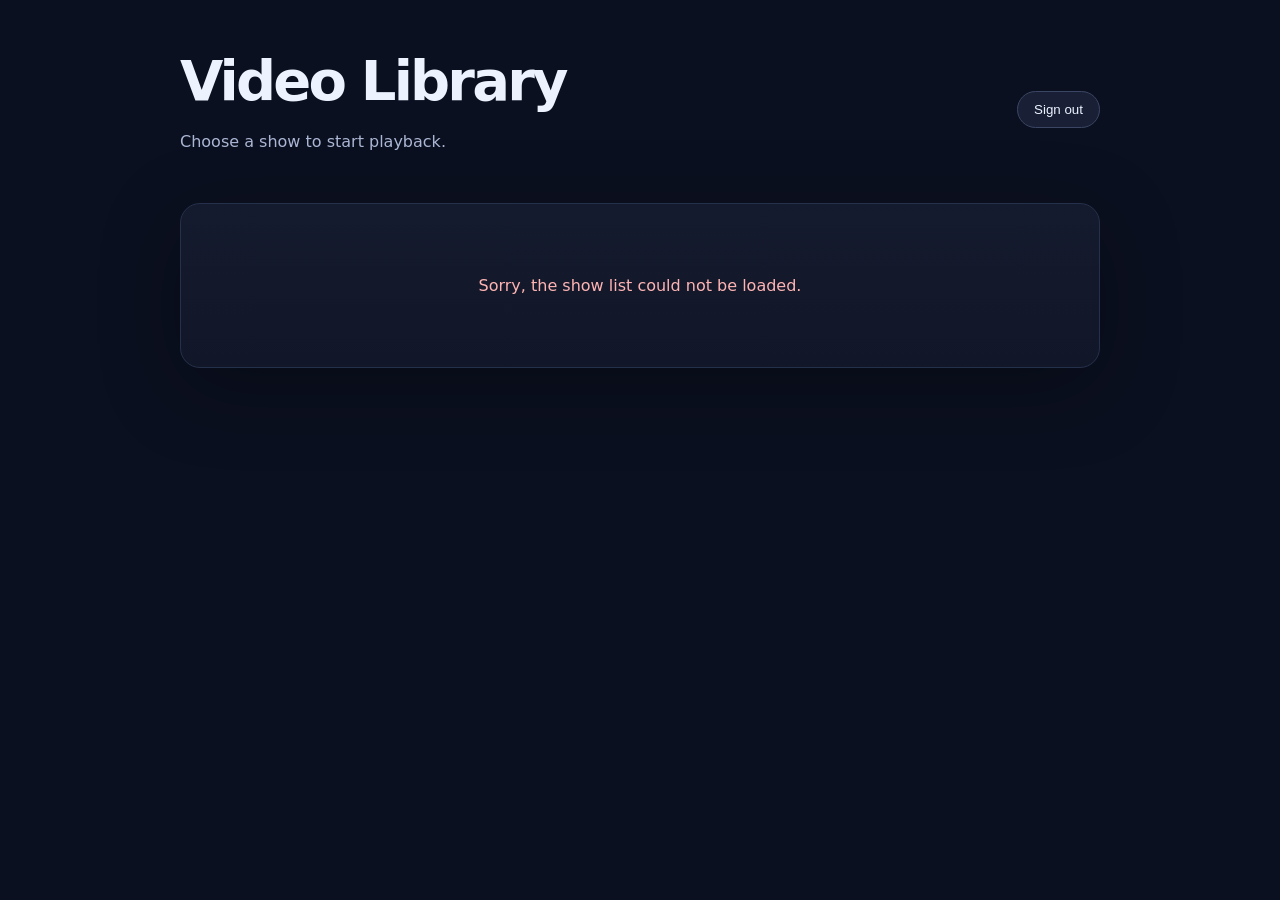
==== internal/web/assets/index.html @ 4be4a995 "Initial implementation: auth-gated HLS video streamer - Go server (stdlib): HMAC signed-cookie auth " ====
<!doctype html>
<html lang="en">
<head>
  <meta charset="utf-8">
  <meta name="viewport" content="width=device-width, initial-scale=1">
  <title>Video Library</title>
  <style>
    :root { color-scheme: dark; font-family: Inter, ui-sans-serif, system-ui, -apple-system, BlinkMacSystemFont, "Segoe UI", sans-serif; }
    body { margin: 0; min-height: 100vh; background: #0b1020; color: #edf2ff; }
    main { width: min(920px, calc(100% - 32px)); margin: 0 auto; padding: 48px 0; }
    header { display: flex; align-items: center; justify-content: space-between; gap: 16px; margin-bottom: 32px; }
    h1 { margin: 0; font-size: clamp(2rem, 5vw, 3.5rem); letter-spacing: -0.05em; }
    p { color: #aab6d3; line-height: 1.6; }
    .card { background: linear-gradient(180deg, #151b2e, #111728); border: 1px solid #25304a; border-radius: 20px; padding: 24px; box-shadow: 0 20px 80px rgb(0 0 0 / 0.3); }
    ul { list-style: none; margin: 0; padding: 0; display: grid; gap: 12px; }
    a.show { display: flex; justify-content: space-between; align-items: center; gap: 16px; padding: 18px 20px; border-radius: 14px; color: #edf2ff; text-decoration: none; background: #1b2338; border: 1px solid #2a3654; transition: transform 150ms ease, border-color 150ms ease, background 150ms ease; }
    a.show:hover, a.show:focus-visible { transform: translateY(-1px); border-color: #7aa2ff; background: #222d49; outline: none; }
    a.show span:last-child { color: #8fb3ff; }
    button { border: 1px solid #3a4663; border-radius: 999px; background: #192036; color: #edf2ff; padding: 10px 16px; cursor: pointer; }
    button:hover, button:focus-visible { border-color: #8fb3ff; outline: none; }
    .empty, .status { text-align: center; padding: 48px 16px; color: #aab6d3; }
    .error { color: #ffb4b4; }
  </style>
</head>
<body>
  <main>
    <header>
      <div>
        <h1>Video Library</h1>
        <p>Choose a show to start playback.</p>
      </div>
      <form method="post" action="/logout">
        <button type="submit">Sign out</button>
      </form>
    </header>

    <section class="card" aria-live="polite">
      <div id="status" class="status">Loading shows…</div>
      <ul id="shows" hidden></ul>
    </section>
  </main>

  <script>
    const statusEl = document.getElementById('status');
    const showsEl = document.getElementById('shows');

    async function loadShows() {
      try {
        const response = await fetch('/api/shows', { credentials: 'same-origin' });
        if (response.status === 401) {
          location.href = '/login';
          return;
        }
        if (!response.ok) {
          throw new Error('Unable to load shows.');
        }

        const shows = await response.json();
        renderShows(Array.isArray(shows) ? shows : []);
      } catch (error) {
        statusEl.textContent = 'Sorry, the show list could not be loaded.';
        statusEl.classList.add('error');
      }
    }

    function renderShows(shows) {
      showsEl.textContent = '';
      if (shows.length === 0) {
        statusEl.textContent = 'No shows are available yet. Add media and check back here.';
        showsEl.hidden = true;
        return;
      }

      statusEl.hidden = true;
      showsEl.hidden = false;
      for (const show of shows) {
        const name = String(show.name || 'Untitled show');
        const item = document.createElement('li');
        const link = document.createElement('a');
        link.className = 'show';
        link.href = '/player?show=' + encodeURIComponent(name);

        const title = document.createElement('span');
        title.textContent = name;
        const action = document.createElement('span');
        action.textContent = 'Play →';

        link.append(title, action);
        item.append(link);
        showsEl.append(item);
      }
    }

    loadShows();
  </script>
</body>
</html>
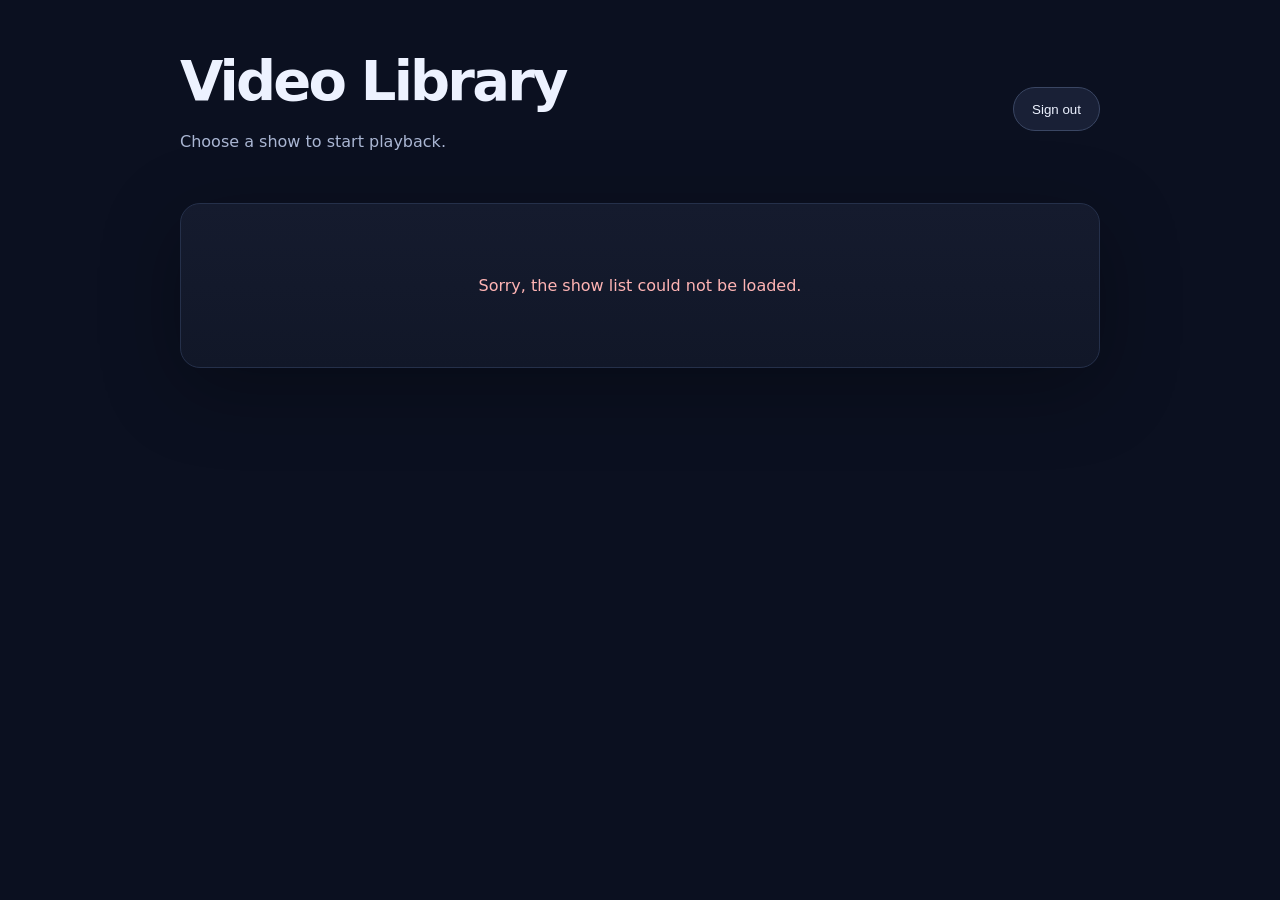
==== commit c8ede822: "ux review" ====
--- a/internal/web/assets/index.html
+++ b/internal/web/assets/index.html
@@ -13,13 +13,21 @@
     p { color: #aab6d3; line-height: 1.6; }
     .card { background: linear-gradient(180deg, #151b2e, #111728); border: 1px solid #25304a; border-radius: 20px; padding: 24px; box-shadow: 0 20px 80px rgb(0 0 0 / 0.3); }
     ul { list-style: none; margin: 0; padding: 0; display: grid; gap: 12px; }
-    a.show { display: flex; justify-content: space-between; align-items: center; gap: 16px; padding: 18px 20px; border-radius: 14px; color: #edf2ff; text-decoration: none; background: #1b2338; border: 1px solid #2a3654; transition: transform 150ms ease, border-color 150ms ease, background 150ms ease; }
-    a.show:hover, a.show:focus-visible { transform: translateY(-1px); border-color: #7aa2ff; background: #222d49; outline: none; }
+    a.show { display: flex; justify-content: space-between; align-items: center; gap: 16px; min-height: 44px; padding: 18px 20px; border-radius: 14px; color: #edf2ff; text-decoration: none; background: #1b2338; border: 1px solid #2a3654; transition: transform 150ms ease, border-color 150ms ease, background 150ms ease; }
+    a.show:hover { transform: translateY(-1px); border-color: #7aa2ff; background: #222d49; }
+    a.show:focus-visible { border-color: #7aa2ff; background: #222d49; outline: 3px solid #b8ccff; outline-offset: 3px; }
     a.show span:last-child { color: #8fb3ff; }
-    button { border: 1px solid #3a4663; border-radius: 999px; background: #192036; color: #edf2ff; padding: 10px 16px; cursor: pointer; }
-    button:hover, button:focus-visible { border-color: #8fb3ff; outline: none; }
+    .show.processing { opacity: 0.65; cursor: default; }
+    .show.processing span:last-child { color: #d8b46a; }
+    button { min-width: 44px; min-height: 44px; border: 1px solid #3a4663; border-radius: 999px; background: #192036; color: #edf2ff; padding: 10px 18px; cursor: pointer; white-space: nowrap; }
+    button:hover { border-color: #8fb3ff; }
+    button:focus-visible { border-color: #8fb3ff; outline: 3px solid #b8ccff; outline-offset: 3px; }
     .empty, .status { text-align: center; padding: 48px 16px; color: #aab6d3; }
     .error { color: #ffb4b4; }
+    @media (prefers-reduced-motion: reduce) {
+      a.show { transition: none; }
+      a.show:hover { transform: none; }
+    }
   </style>
 </head>
 <body>
@@ -43,6 +51,17 @@
   <script>
     const statusEl = document.getElementById('status');
     const showsEl = document.getElementById('shows');
+    let pollTimer = null;
+
+    function displayName(slug) {
+      return String(slug || '')
+        .replace(/[_-]+/g, ' ')
+        .trim()
+        .split(/\s+/)
+        .filter(Boolean)
+        .map((word) => word.charAt(0).toUpperCase() + word.slice(1).toLowerCase())
+        .join(' ') || 'Untitled Show';
+    }
 
     async function loadShows() {
       try {
@@ -58,6 +77,7 @@
         const shows = await response.json();
         renderShows(Array.isArray(shows) ? shows : []);
       } catch (error) {
+        statusEl.hidden = false;
         statusEl.textContent = 'Sorry, the show list could not be loaded.';
         statusEl.classList.add('error');
       }
@@ -65,29 +85,64 @@
 
     function renderShows(shows) {
       showsEl.textContent = '';
+      const processingCount = shows.filter((s) => s.status === 'processing').length;
+
       if (shows.length === 0) {
-        statusEl.textContent = 'No shows are available yet. Add media and check back here.';
+        statusEl.hidden = false;
+        statusEl.classList.remove('error');
+        statusEl.textContent = 'No videos found. Add .mkv files to the video folder.';
         showsEl.hidden = true;
+        schedulePoll(false);
         return;
       }
 
-      statusEl.hidden = true;
+      statusEl.hidden = processingCount === 0;
+      if (processingCount > 0) {
+        statusEl.classList.remove('error');
+        statusEl.textContent = 'Preparing ' + processingCount + ' video(s) for streaming… this page updates automatically.';
+      }
       showsEl.hidden = false;
+
       for (const show of shows) {
         const name = String(show.name || 'Untitled show');
+        const titleText = displayName(name);
         const item = document.createElement('li');
-        const link = document.createElement('a');
-        link.className = 'show';
-        link.href = '/player?show=' + encodeURIComponent(name);
 
-        const title = document.createElement('span');
-        title.textContent = name;
-        const action = document.createElement('span');
-        action.textContent = 'Play →';
+        if (show.status === 'processing' || !show.playlist) {
+          const row = document.createElement('div');
+          row.className = 'show processing';
+          const title = document.createElement('span');
+          title.textContent = titleText;
+          const state = document.createElement('span');
+          state.textContent = 'Processing…';
+          row.append(title, state);
+          item.append(row);
+        } else {
+          const link = document.createElement('a');
+          link.className = 'show';
+          link.href = '/player?show=' + encodeURIComponent(name);
+          const title = document.createElement('span');
+          title.textContent = titleText;
+          const action = document.createElement('span');
+          action.textContent = 'Play →';
+          link.append(title, action);
+          item.append(link);
+        }
 
-        link.append(title, action);
-        item.append(link);
         showsEl.append(item);
+      }
+
+      // Auto-refresh while any video is still being segmented.
+      schedulePoll(processingCount > 0);
+    }
+
+    function schedulePoll(active) {
+      if (pollTimer) {
+        clearTimeout(pollTimer);
+        pollTimer = null;
+      }
+      if (active) {
+        pollTimer = setTimeout(loadShows, 4000);
       }
     }
 
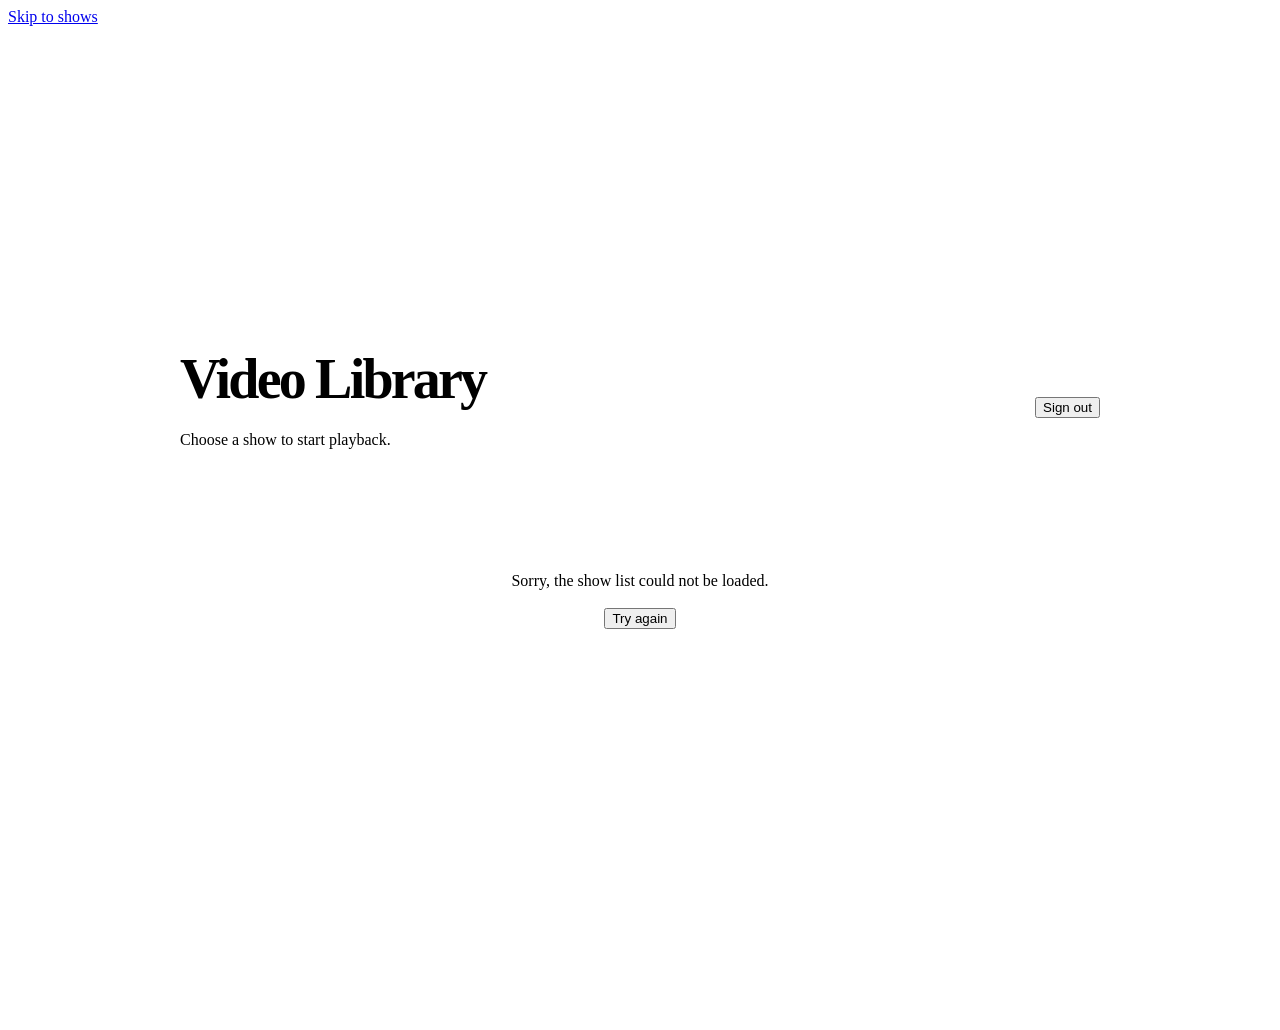
==== commit 7230ac44: "changes" ====
--- a/internal/web/assets/index.html
+++ b/internal/web/assets/index.html
@@ -4,26 +4,27 @@
   <meta charset="utf-8">
   <meta name="viewport" content="width=device-width, initial-scale=1">
   <title>Video Library</title>
+  <link rel="stylesheet" href="/static/app.css">
   <style>
-    :root { color-scheme: dark; font-family: Inter, ui-sans-serif, system-ui, -apple-system, BlinkMacSystemFont, "Segoe UI", sans-serif; }
-    body { margin: 0; min-height: 100vh; background: #0b1020; color: #edf2ff; }
-    main { width: min(920px, calc(100% - 32px)); margin: 0 auto; padding: 48px 0; }
+    body { display: grid; }
+    main { width: min(920px, calc(100% - 32px)); min-height: 100vh; margin: 0 auto; padding: 48px 0; display: grid; align-content: center; }
     header { display: flex; align-items: center; justify-content: space-between; gap: 16px; margin-bottom: 32px; }
     h1 { margin: 0; font-size: clamp(2rem, 5vw, 3.5rem); letter-spacing: -0.05em; }
-    p { color: #aab6d3; line-height: 1.6; }
-    .card { background: linear-gradient(180deg, #151b2e, #111728); border: 1px solid #25304a; border-radius: 20px; padding: 24px; box-shadow: 0 20px 80px rgb(0 0 0 / 0.3); }
+    p { color: var(--text-muted); line-height: 1.6; }
+    .card { background: linear-gradient(180deg, var(--surface), var(--bg-deep)); padding: 24px; }
     ul { list-style: none; margin: 0; padding: 0; display: grid; gap: 12px; }
-    a.show { display: flex; justify-content: space-between; align-items: center; gap: 16px; min-height: 44px; padding: 18px 20px; border-radius: 14px; color: #edf2ff; text-decoration: none; background: #1b2338; border: 1px solid #2a3654; transition: transform 150ms ease, border-color 150ms ease, background 150ms ease; }
-    a.show:hover { transform: translateY(-1px); border-color: #7aa2ff; background: #222d49; }
-    a.show:focus-visible { border-color: #7aa2ff; background: #222d49; outline: 3px solid #b8ccff; outline-offset: 3px; }
-    a.show span:last-child { color: #8fb3ff; }
+    .show { display: flex; justify-content: space-between; align-items: center; gap: 16px; min-height: 44px; padding: 18px 20px; border-radius: 14px; color: var(--text); background: var(--surface-2); border: 1px solid var(--border); }
+    a.show { text-decoration: none; transition: transform 150ms ease, border-color 150ms ease, background 150ms ease; }
+    a.show:hover { transform: translateY(-1px); border-color: var(--accent-strong); background: var(--secondary-bg); color: var(--text); }
+    a.show:hover span:last-child { color: var(--accent-strong); }
+    a.show span:last-child { color: var(--accent); font-weight: 700; white-space: nowrap; }
+    .show-title { flex: 1; }
     .show.processing { opacity: 0.65; cursor: default; }
-    .show.processing span:last-child { color: #d8b46a; }
-    button { min-width: 44px; min-height: 44px; border: 1px solid #3a4663; border-radius: 999px; background: #192036; color: #edf2ff; padding: 10px 18px; cursor: pointer; white-space: nowrap; }
-    button:hover { border-color: #8fb3ff; }
-    button:focus-visible { border-color: #8fb3ff; outline: 3px solid #b8ccff; outline-offset: 3px; }
-    .empty, .status { text-align: center; padding: 48px 16px; color: #aab6d3; }
-    .error { color: #ffb4b4; }
+    .show.processing span:last-child { color: var(--warn-text); white-space: nowrap; }
+    .empty, .status { text-align: center; padding: 48px 16px; color: var(--text-muted); }
+    .status .btn { margin-top: 18px; }
+    .error { color: var(--error-text); }
+    .skip-link:focus { position: fixed; top: 16px; left: 16px; z-index: 10; width: auto; height: auto; margin: 0; padding: .65rem 1rem; overflow: visible; clip: auto; white-space: normal; border: 1px solid var(--border); border-radius: var(--radius-sm); background: var(--surface); color: var(--text); }
     @media (prefers-reduced-motion: reduce) {
       a.show { transition: none; }
       a.show:hover { transform: none; }
@@ -31,6 +32,7 @@
   </style>
 </head>
 <body>
+  <a class="sr-only skip-link" href="#shows">Skip to shows</a>
   <main>
     <header>
       <div>
@@ -38,13 +40,13 @@
         <p>Choose a show to start playback.</p>
       </div>
       <form method="post" action="/logout">
-        <button type="submit">Sign out</button>
+        <button class="btn btn--secondary btn--pill" type="submit">Sign out</button>
       </form>
     </header>
 
     <section class="card" aria-live="polite">
       <div id="status" class="status">Loading shows…</div>
-      <ul id="shows" hidden></ul>
+      <ul id="shows" tabindex="-1" hidden></ul>
     </section>
   </main>
 
@@ -77,10 +79,26 @@
         const shows = await response.json();
         renderShows(Array.isArray(shows) ? shows : []);
       } catch (error) {
-        statusEl.hidden = false;
-        statusEl.textContent = 'Sorry, the show list could not be loaded.';
-        statusEl.classList.add('error');
+        renderLoadError();
       }
+    }
+
+
+    function renderLoadError() {
+      statusEl.hidden = false;
+      statusEl.textContent = '';
+      statusEl.classList.add('error');
+      showsEl.hidden = true;
+      schedulePoll(false);
+
+      const message = document.createElement('div');
+      message.textContent = 'Sorry, the show list could not be loaded.';
+      const retry = document.createElement('button');
+      retry.type = 'button';
+      retry.className = 'btn btn--secondary';
+      retry.textContent = 'Try again';
+      retry.addEventListener('click', loadShows);
+      statusEl.append(message, retry);
     }
 
     function renderShows(shows) {
@@ -90,15 +108,24 @@
       if (shows.length === 0) {
         statusEl.hidden = false;
         statusEl.classList.remove('error');
-        statusEl.textContent = 'No videos found. Add .mkv files to the video folder.';
+        statusEl.textContent = '';
+        const message = document.createElement('div');
+        message.textContent = 'No videos are ready to watch yet.';
+        const refresh = document.createElement('button');
+        refresh.type = 'button';
+        refresh.className = 'btn btn--secondary';
+        refresh.textContent = 'Refresh';
+        refresh.addEventListener('click', loadShows);
+        statusEl.append(message, refresh);
         showsEl.hidden = true;
         schedulePoll(false);
         return;
       }
 
+      statusEl.classList.remove('error');
       statusEl.hidden = processingCount === 0;
+      statusEl.textContent = '';
       if (processingCount > 0) {
-        statusEl.classList.remove('error');
         statusEl.textContent = 'Preparing ' + processingCount + ' video(s) for streaming… this page updates automatically.';
       }
       showsEl.hidden = false;
@@ -112,6 +139,7 @@
           const row = document.createElement('div');
           row.className = 'show processing';
           const title = document.createElement('span');
+          title.className = 'show-title';
           title.textContent = titleText;
           const state = document.createElement('span');
           state.textContent = 'Processing…';
@@ -122,9 +150,10 @@
           link.className = 'show';
           link.href = '/player?show=' + encodeURIComponent(name);
           const title = document.createElement('span');
+          title.className = 'show-title';
           title.textContent = titleText;
           const action = document.createElement('span');
-          action.textContent = 'Play →';
+          action.textContent = 'Play ›';
           link.append(title, action);
           item.append(link);
         }
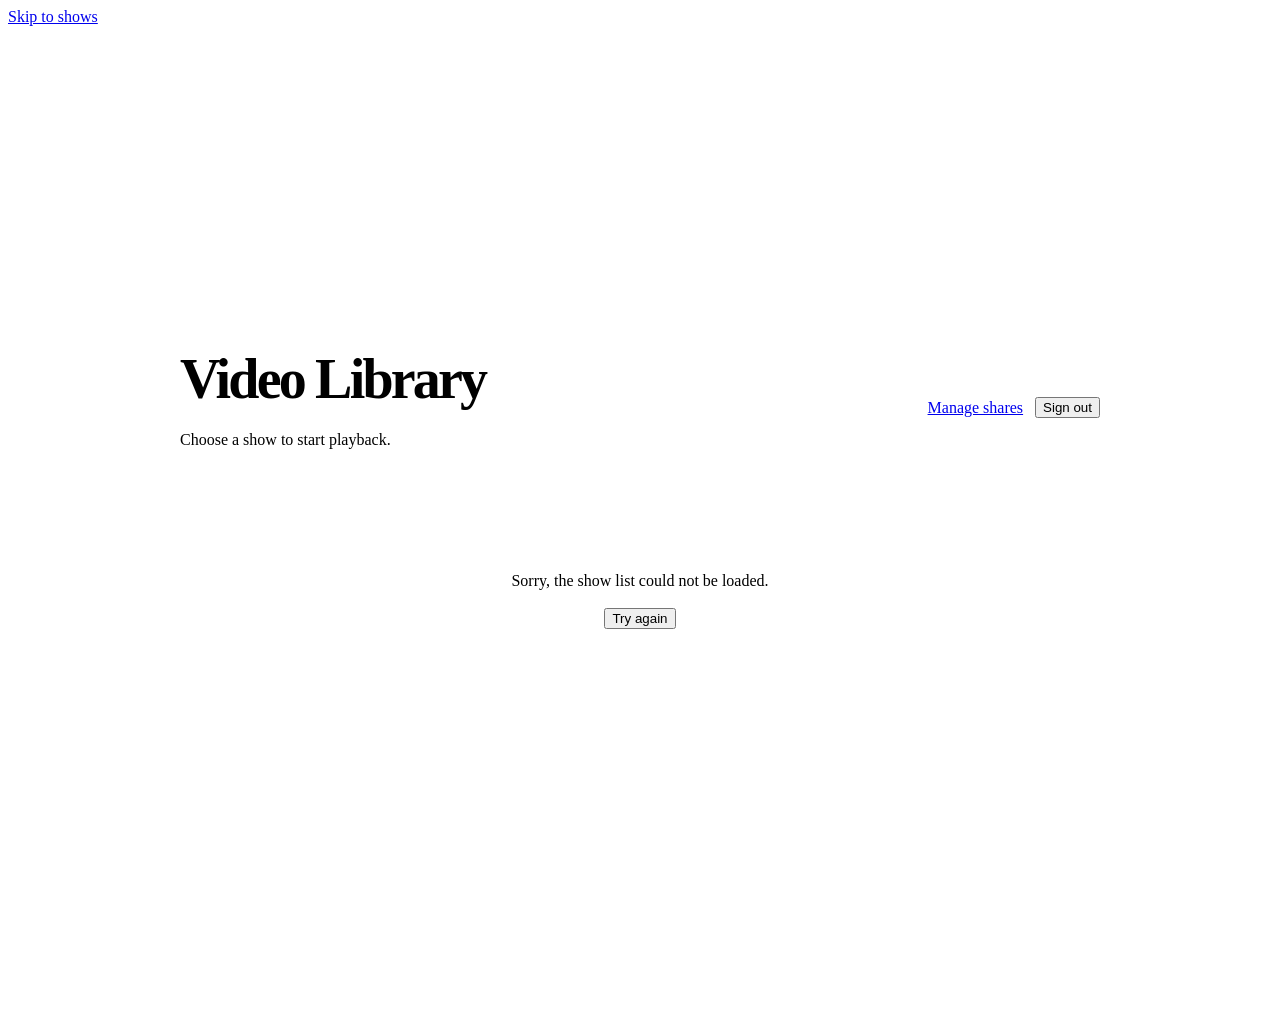
==== commit 6b21dbbf: "sql light refactor" ====
--- a/internal/web/assets/index.html
+++ b/internal/web/assets/index.html
@@ -9,6 +9,7 @@
     body { display: grid; }
     main { width: min(920px, calc(100% - 32px)); min-height: 100vh; margin: 0 auto; padding: 48px 0; display: grid; align-content: center; }
     header { display: flex; align-items: center; justify-content: space-between; gap: 16px; margin-bottom: 32px; }
+    .header-actions { display: flex; gap: .75rem; align-items: center; flex-wrap: wrap; justify-content: flex-end; }
     h1 { margin: 0; font-size: clamp(2rem, 5vw, 3.5rem); letter-spacing: -0.05em; }
     p { color: var(--text-muted); line-height: 1.6; }
     .card { background: linear-gradient(180deg, var(--surface), var(--bg-deep)); padding: 24px; }
@@ -39,9 +40,12 @@
         <h1>Video Library</h1>
         <p>Choose a show to start playback.</p>
       </div>
-      <form method="post" action="/logout">
-        <button class="btn btn--secondary btn--pill" type="submit">Sign out</button>
-      </form>
+      <div class="header-actions">
+        <a class="btn btn--secondary btn--pill" href="/admin/shares">Manage shares</a>
+        <form method="post" action="/logout">
+          <button class="btn btn--secondary btn--pill" type="submit">Sign out</button>
+        </form>
+      </div>
     </header>
 
     <section class="card" aria-live="polite">
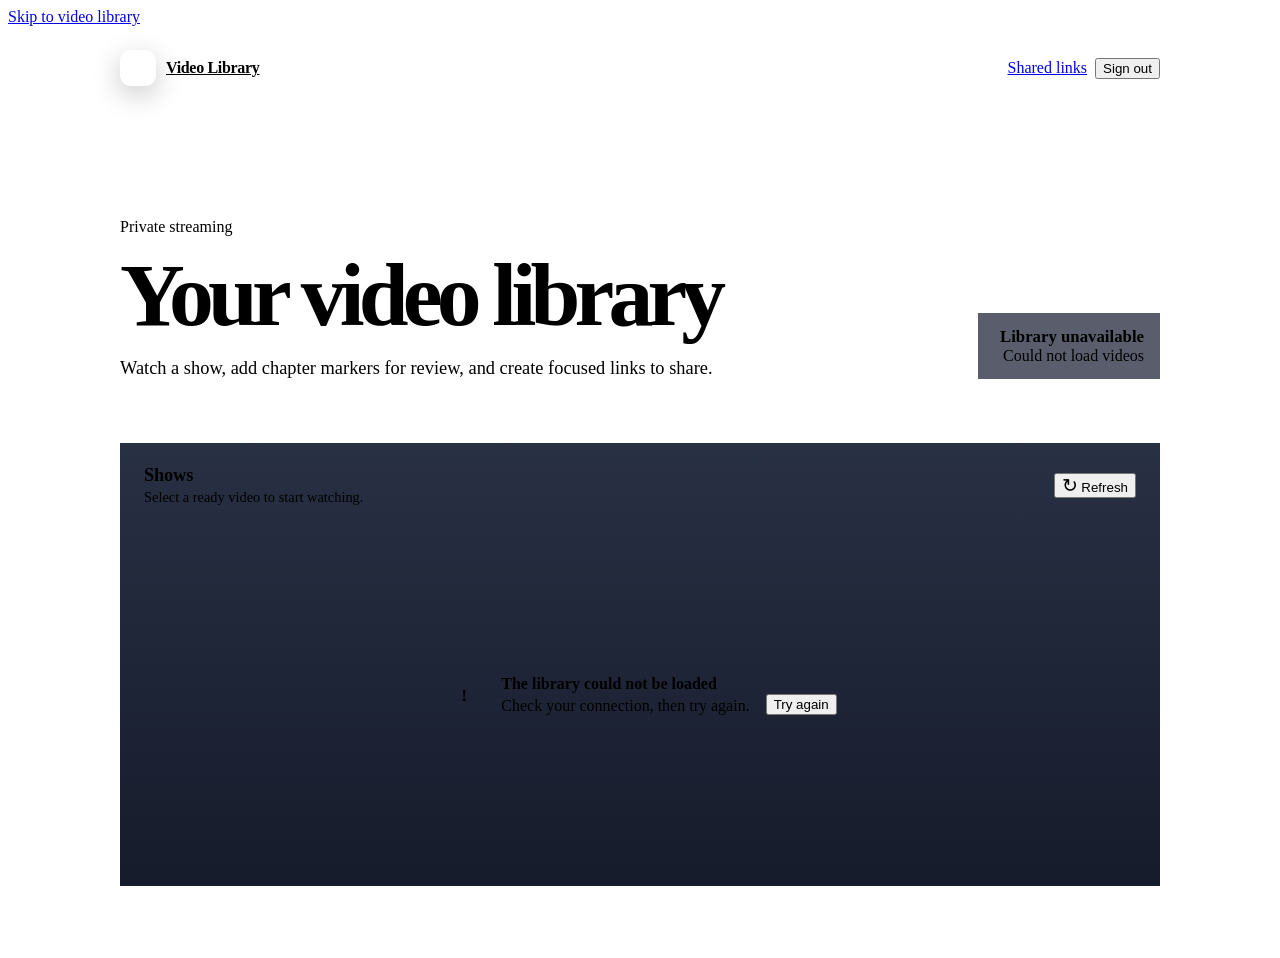
==== commit f1fc0c33: "UI improvements" ====
--- a/internal/web/assets/index.html
+++ b/internal/web/assets/index.html
@@ -3,61 +3,148 @@
 <head>
   <meta charset="utf-8">
   <meta name="viewport" content="width=device-width, initial-scale=1">
+  <meta name="theme-color" content="#0b1020">
   <title>Video Library</title>
   <link rel="stylesheet" href="/static/app.css">
   <style>
-    body { display: grid; }
-    main { width: min(920px, calc(100% - 32px)); min-height: 100vh; margin: 0 auto; padding: 48px 0; display: grid; align-content: center; }
-    header { display: flex; align-items: center; justify-content: space-between; gap: 16px; margin-bottom: 32px; }
-    .header-actions { display: flex; gap: .75rem; align-items: center; flex-wrap: wrap; justify-content: flex-end; }
-    h1 { margin: 0; font-size: clamp(2rem, 5vw, 3.5rem); letter-spacing: -0.05em; }
-    p { color: var(--text-muted); line-height: 1.6; }
-    .card { background: linear-gradient(180deg, var(--surface), var(--bg-deep)); padding: 24px; }
-    ul { list-style: none; margin: 0; padding: 0; display: grid; gap: 12px; }
-    .show { display: flex; justify-content: space-between; align-items: center; gap: 16px; min-height: 44px; padding: 18px 20px; border-radius: 14px; color: var(--text); background: var(--surface-2); border: 1px solid var(--border); }
-    a.show { text-decoration: none; transition: transform 150ms ease, border-color 150ms ease, background 150ms ease; }
-    a.show:hover { transform: translateY(-1px); border-color: var(--accent-strong); background: var(--secondary-bg); color: var(--text); }
-    a.show:hover span:last-child { color: var(--accent-strong); }
-    a.show span:last-child { color: var(--accent); font-weight: 700; white-space: nowrap; }
-    .show-title { flex: 1; }
-    .show.processing { opacity: 0.65; cursor: default; }
-    .show.processing span:last-child { color: var(--warn-text); white-space: nowrap; }
-    .empty, .status { text-align: center; padding: 48px 16px; color: var(--text-muted); }
-    .status .btn { margin-top: 18px; }
-    .error { color: var(--error-text); }
-    .skip-link:focus { position: fixed; top: 16px; left: 16px; z-index: 10; width: auto; height: auto; margin: 0; padding: .65rem 1rem; overflow: visible; clip: auto; white-space: normal; border: 1px solid var(--border); border-radius: var(--radius-sm); background: var(--surface); color: var(--text); }
+    main { width: min(1040px, calc(100% - 40px)); margin: 0 auto; padding: 24px 0 64px; }
+    .siteHeader { display: flex; align-items: center; justify-content: space-between; gap: 20px; }
+    .brand { display: inline-flex; align-items: center; gap: 10px; color: var(--text); font-weight: 800; letter-spacing: -.02em; }
+    .brand:hover { color: var(--text); }
+    .brandMark { display: grid; width: 36px; height: 36px; place-items: center; border: 1px solid var(--secondary-border); border-radius: 11px; background: linear-gradient(145deg, var(--surface-2), var(--surface)); box-shadow: 0 8px 28px rgb(0 0 0 / .22); }
+    .brandMark::before { width: 0; height: 0; margin-left: 2px; border-top: 6px solid transparent; border-bottom: 6px solid transparent; border-left: 9px solid var(--accent); content: ""; }
+    .headerActions { display: flex; align-items: center; justify-content: flex-end; gap: 8px; }
+    .headerActions form { margin: 0; }
+    .hero { display: grid; grid-template-columns: minmax(0, 1fr) auto; gap: 32px; align-items: end; padding: clamp(64px, 11vw, 116px) 0 clamp(36px, 7vw, 64px); }
+    .hero h1 { max-width: 760px; margin: 0; font-size: clamp(2.7rem, 8vw, 5.6rem); letter-spacing: -.065em; line-height: .96; text-wrap: balance; }
+    .heroCopy { max-width: 610px; margin: 20px 0 0; color: var(--text-muted); font-size: clamp(1rem, 2vw, 1.15rem); }
+    .libraryMeta { align-self: end; min-width: 150px; padding: 14px 16px; border: 1px solid var(--secondary-border); border-radius: var(--radius); background: rgb(21 27 46 / .7); color: var(--text-muted); text-align: right; backdrop-filter: blur(12px); }
+    .libraryMeta strong { display: block; color: var(--text); font-size: 1.05rem; }
+    .library { overflow: hidden; border-radius: var(--radius-lg); background: linear-gradient(180deg, rgb(27 35 56 / .94), rgb(14 20 36 / .97)); }
+    .libraryHeader { display: flex; align-items: center; justify-content: space-between; gap: 20px; padding: 22px 24px; border-bottom: 1px solid var(--secondary-border); }
+    .libraryHeader h2 { margin: 0; font-size: 1.15rem; letter-spacing: -.01em; }
+    .libraryHeader p { margin: 3px 0 0; color: var(--text-muted); font-size: .9rem; }
+    .refreshButton { flex: 0 0 auto; }
+    .refreshIcon { display: inline-block; font-size: 1.2rem; font-weight: 400; line-height: 1; }
+    .refreshButton.is-loading .refreshIcon { animation: spin 800ms linear infinite; }
+    #shows { display: grid; gap: 10px; margin: 0; padding: 12px; list-style: none; }
+    .showCard { display: grid; grid-template-columns: auto minmax(0, 1fr) auto; gap: 14px; align-items: center; min-height: 72px; padding: 13px 14px; border: 1px solid transparent; border-radius: var(--radius); background: rgb(27 35 56 / .72); color: var(--text); }
+    a.showCard { transition: border-color 150ms ease, background 150ms ease, transform 150ms ease; }
+    a.showCard:hover { border-color: var(--accent-strong); background: var(--secondary-bg); color: var(--text); transform: translateY(-1px); }
+    .showIcon { display: grid; width: 44px; height: 44px; place-items: center; border: 1px solid var(--secondary-border); border-radius: 50%; background: var(--surface-input); color: var(--accent); }
+    .showIcon--ready::before { width: 0; height: 0; margin-left: 3px; border-top: 6px solid transparent; border-bottom: 6px solid transparent; border-left: 9px solid currentColor; content: ""; }
+    .showIcon .spinner { width: 18px; height: 18px; }
+    .showDetails { min-width: 0; }
+    .showTitle { display: block; overflow: hidden; font-weight: 750; letter-spacing: -.01em; text-overflow: ellipsis; white-space: nowrap; }
+    .showState { display: block; margin-top: 2px; color: var(--text-muted); font-size: .85rem; }
+    .showAction { color: var(--accent); font-size: .9rem; font-weight: 750; white-space: nowrap; }
+    .showCard--processing { border-color: var(--secondary-border); background: rgb(21 27 46 / .6); }
+    .showCard--processing .showAction { color: var(--warn-text); }
+    .statusState { display: flex; min-height: 250px; align-items: center; justify-content: center; gap: 16px; padding: 42px 24px; color: var(--text-muted); text-align: left; }
+    .statusState strong { display: block; margin-bottom: 4px; color: var(--text); font-size: 1rem; }
+    .statusState p { max-width: 460px; margin: 0; }
+    .statusState .btn { margin-top: 18px; }
+    .statusState--compact { min-height: 0; justify-content: flex-start; padding: 14px 24px; border-bottom: 1px solid var(--secondary-border); background: var(--surface-input); }
+    .statusState--compact p { font-size: .9rem; }
+    .statusState--compact .btn { margin: 0 0 0 auto; }
+    .statusSymbol { display: grid; width: 42px; height: 42px; flex: 0 0 auto; place-items: center; border: 1px solid var(--secondary-border); border-radius: 50%; background: var(--surface-input); color: var(--accent); font-size: 1.1rem; font-weight: 800; }
+    .statusState--error .statusSymbol { border-color: var(--danger-soft-border); background: var(--danger-soft-bg); color: var(--error-text); }
+    .statusState--error strong, .statusState--error p { color: var(--error-text); }
+    .noscript { margin: 12px; padding: 20px; border: 1px solid var(--danger-soft-border); border-radius: var(--radius); background: var(--danger-soft-bg); color: var(--danger-soft-text); }
+    @media (max-width: 720px) {
+      main { width: min(100% - 28px, 1040px); padding-top: 14px; }
+      .siteHeader { align-items: flex-start; }
+      .brandLabel { display: none; }
+      .headerActions { flex-wrap: wrap; }
+      .hero { grid-template-columns: 1fr; gap: 24px; padding-top: 56px; }
+      .libraryMeta { width: fit-content; min-width: 0; text-align: left; }
+      .libraryHeader { padding: 18px; }
+      .statusState--compact { align-items: flex-start; flex-wrap: wrap; padding: 14px 18px; }
+      .statusState--compact .btn { margin-left: 58px; }
+    }
+    @media (max-width: 480px) {
+      .siteHeader { gap: 10px; }
+      .headerActions { gap: 6px; }
+      .headerActions .btn { padding-inline: .75rem; }
+      .hero h1 { font-size: clamp(2.55rem, 15vw, 4rem); }
+      .libraryHeader { align-items: flex-start; }
+      .refreshButton { min-width: 44px; padding-inline: .7rem; }
+      .refreshLabel { position: absolute; width: 1px; height: 1px; padding: 0; margin: -1px; overflow: hidden; clip: rect(0, 0, 0, 0); white-space: nowrap; border: 0; }
+      #shows { gap: 8px; padding: 8px; }
+      .showCard { grid-template-columns: auto minmax(0, 1fr); min-height: 68px; padding: 11px; }
+      .showAction { grid-column: 2; }
+      .statusState { min-height: 230px; align-items: flex-start; padding-top: 48px; }
+    }
     @media (prefers-reduced-motion: reduce) {
-      a.show { transition: none; }
-      a.show:hover { transform: none; }
+      a.showCard { transition: none; }
+      a.showCard:hover { transform: none; }
+      .refreshButton.is-loading .refreshIcon { animation-duration: 1600ms; }
     }
   </style>
 </head>
 <body>
-  <a class="sr-only skip-link" href="#shows">Skip to shows</a>
-  <main>
-    <header>
-      <div>
-        <h1>Video Library</h1>
-        <p>Choose a show to start playback.</p>
-      </div>
-      <div class="header-actions">
-        <a class="btn btn--secondary btn--pill" href="/admin/shares">Manage shares</a>
+  <a class="sr-only skip-link" href="#library">Skip to video library</a>
+  <main id="main-content">
+    <header class="siteHeader">
+      <a class="brand" href="/" aria-label="Video Library home">
+        <span class="brandMark" aria-hidden="true"></span>
+        <span class="brandLabel">Video Library</span>
+      </a>
+      <nav class="headerActions" aria-label="Account">
+        <a class="btn btn--secondary btn--pill" href="/admin/shares">Shared links</a>
         <form method="post" action="/logout">
           <button class="btn btn--secondary btn--pill" type="submit">Sign out</button>
         </form>
+      </nav>
+    </header>
+
+    <section class="hero" aria-labelledby="page-title">
+      <div>
+        <p class="eyebrow">Private streaming</p>
+        <h1 id="page-title">Your video library</h1>
+        <p class="heroCopy">Watch a show, add chapter markers for review, and create focused links to share.</p>
       </div>
-    </header>
-
-    <section class="card" aria-live="polite">
-      <div id="status" class="status">Loading shows…</div>
-      <ul id="shows" tabindex="-1" hidden></ul>
+      <div class="libraryMeta" aria-live="polite">
+        <strong id="libraryCount">Loading…</strong>
+        <span id="libraryDetail">Checking availability</span>
+      </div>
+    </section>
+
+    <section id="library" class="library card" aria-labelledby="shows-title" aria-busy="true" tabindex="-1">
+      <div class="libraryHeader">
+        <div>
+          <h2 id="shows-title">Shows</h2>
+          <p>Select a ready video to start watching.</p>
+        </div>
+        <button id="refreshShows" class="btn btn--secondary refreshButton" type="button">
+          <span class="refreshIcon" aria-hidden="true">↻</span>
+          <span class="refreshLabel">Refresh</span>
+        </button>
+      </div>
+      <div id="status" class="statusState" role="status" aria-live="polite" aria-atomic="true">
+        <span class="spinner" aria-hidden="true"></span>
+        <div>
+          <strong>Loading your library</strong>
+          <p>Checking which videos are ready to play.</p>
+        </div>
+      </div>
+      <ul id="shows" aria-label="Available shows" hidden></ul>
+      <noscript><p class="noscript">JavaScript is required to load the video library. Enable it, then reload this page.</p></noscript>
     </section>
   </main>
 
   <script>
+    const libraryEl = document.getElementById('library');
+    const libraryCountEl = document.getElementById('libraryCount');
+    const libraryDetailEl = document.getElementById('libraryDetail');
+    const refreshEl = document.getElementById('refreshShows');
+    const refreshLabelEl = refreshEl.querySelector('.refreshLabel');
     const statusEl = document.getElementById('status');
     const showsEl = document.getElementById('shows');
     let pollTimer = null;
+    let loadInProgress = false;
+    let hasLoaded = false;
+    let hasProcessingShows = false;
 
     function displayName(slug) {
       return String(slug || '')
@@ -69,104 +156,187 @@
         .join(' ') || 'Untitled Show';
     }
 
-    async function loadShows() {
+    function plural(count, word) {
+      return count + ' ' + word + (count === 1 ? '' : 's');
+    }
+
+    function setLibraryMeta(readyCount, processingCount) {
+      const total = readyCount + processingCount;
+      libraryCountEl.textContent = total === 0 ? 'No videos yet' : plural(total, 'video');
+      if (processingCount === 0) {
+        libraryDetailEl.textContent = readyCount === 0 ? 'Waiting for videos' : 'All ready to watch';
+      } else {
+        libraryDetailEl.textContent = plural(readyCount, 'ready') + ' · ' + plural(processingCount, 'processing');
+      }
+    }
+
+    function setLoading(active) {
+      loadInProgress = active;
+      libraryEl.setAttribute('aria-busy', String(active));
+      refreshEl.disabled = active;
+      refreshEl.classList.toggle('is-loading', active);
+      refreshLabelEl.textContent = active ? 'Refreshing' : 'Refresh';
+    }
+
+    function renderStatus(kind, title, detail, actionLabel, action) {
+      statusEl.textContent = '';
+      statusEl.hidden = false;
+      const states = kind.split(/\s+/).filter(Boolean);
+      const tone = states[0] || 'empty';
+      statusEl.className = 'statusState ' + states.map((state) => 'statusState--' + state).join(' ');
+
+      const visual = document.createElement('span');
+      visual.setAttribute('aria-hidden', 'true');
+      if (tone === 'loading' || tone === 'processing') {
+        visual.className = 'spinner';
+      } else {
+        visual.className = 'statusSymbol';
+        visual.textContent = tone === 'error' ? '!' : '—';
+      }
+
+      const copy = document.createElement('div');
+      const heading = document.createElement('strong');
+      const description = document.createElement('p');
+      heading.textContent = title;
+      description.textContent = detail;
+      copy.append(heading, description);
+      statusEl.append(visual, copy);
+
+      if (actionLabel && action) {
+        const button = document.createElement('button');
+        button.type = 'button';
+        button.className = 'btn btn--secondary';
+        button.textContent = actionLabel;
+        button.addEventListener('click', action);
+        statusEl.append(button);
+      }
+    }
+
+    function renderLoading() {
+      hasProcessingShows = false;
+      showsEl.hidden = true;
+      libraryCountEl.textContent = 'Loading…';
+      libraryDetailEl.textContent = 'Checking availability';
+      renderStatus('loading', 'Loading your library', 'Checking which videos are ready to play.');
+    }
+
+    function renderLoadError(preserveShows) {
+      hasProcessingShows = false;
+      if (!preserveShows) {
+        showsEl.hidden = true;
+        libraryCountEl.textContent = 'Library unavailable';
+        libraryDetailEl.textContent = 'Could not load videos';
+      }
+      renderStatus(
+        preserveShows ? 'error compact' : 'error',
+        preserveShows ? 'Could not refresh the library' : 'The library could not be loaded',
+        preserveShows ? 'The videos below may be out of date.' : 'Check your connection, then try again.',
+        'Try again',
+        () => loadShows(!preserveShows)
+      );
+    }
+
+    function renderEmpty() {
+      setLibraryMeta(0, 0);
+      showsEl.hidden = true;
+      renderStatus(
+        'empty',
+        'No videos are available yet',
+        'Videos added to the library will appear here while they are prepared for streaming.',
+        'Refresh',
+        () => loadShows(true)
+      );
+    }
+
+    function renderShows(shows) {
+      showsEl.textContent = '';
+      const readyCount = shows.filter((item) => item.status !== 'processing' && item.playlist).length;
+      const processingCount = shows.length - readyCount;
+      hasProcessingShows = processingCount > 0;
+      setLibraryMeta(readyCount, processingCount);
+
+      if (shows.length === 0) {
+        renderEmpty();
+        schedulePoll(false);
+        return;
+      }
+
+      if (processingCount > 0) {
+        const title = processingCount === 1 ? 'A video is being prepared' : 'Videos are being prepared';
+        const detail = plural(processingCount, 'video') + ' will become playable automatically when processing finishes.';
+        renderStatus('processing compact', title, detail);
+      } else {
+        statusEl.hidden = true;
+      }
+      showsEl.hidden = false;
+
+      for (const show of shows) {
+        const name = String(show.name || 'Untitled show');
+        const titleText = displayName(name);
+        const ready = show.status !== 'processing' && Boolean(show.playlist);
+        const item = document.createElement('li');
+        const card = document.createElement(ready ? 'a' : 'div');
+        card.className = 'showCard' + (ready ? '' : ' showCard--processing');
+
+        if (ready) {
+          card.href = '/player?show=' + encodeURIComponent(name);
+          card.setAttribute('aria-label', titleText + ', ready to play');
+        } else {
+          card.setAttribute('aria-disabled', 'true');
+        }
+
+        const icon = document.createElement('span');
+        icon.className = 'showIcon' + (ready ? ' showIcon--ready' : '');
+        icon.setAttribute('aria-hidden', 'true');
+        if (!ready) {
+          const spinner = document.createElement('span');
+          spinner.className = 'spinner';
+          icon.append(spinner);
+        }
+
+        const details = document.createElement('span');
+        details.className = 'showDetails';
+        const title = document.createElement('span');
+        title.className = 'showTitle';
+        title.textContent = titleText;
+        const state = document.createElement('span');
+        state.className = 'showState';
+        state.textContent = ready ? 'Ready to watch' : 'Preparing the stream';
+        details.append(title, state);
+
+        const action = document.createElement('span');
+        action.className = 'showAction';
+        action.textContent = ready ? 'Play now →' : 'Processing…';
+        card.append(icon, details, action);
+        item.append(card);
+        showsEl.append(item);
+      }
+
+      schedulePoll(hasProcessingShows);
+    }
+
+    async function loadShows(showLoadingState) {
+      if (loadInProgress) return;
+      const preserveShows = hasLoaded && showsEl.children.length > 0;
+      schedulePoll(false);
+      if (showLoadingState || !hasLoaded) renderLoading();
+      setLoading(true);
+
       try {
         const response = await fetch('/api/shows', { credentials: 'same-origin' });
-        if (response.status === 401) {
+        if (response.status === 401 || response.status === 403) {
           location.href = '/login';
           return;
         }
-        if (!response.ok) {
-          throw new Error('Unable to load shows.');
-        }
-
+        if (!response.ok) throw new Error('Unable to load shows.');
         const shows = await response.json();
+        hasLoaded = true;
         renderShows(Array.isArray(shows) ? shows : []);
       } catch (error) {
-        renderLoadError();
-      }
-    }
-
-
-    function renderLoadError() {
-      statusEl.hidden = false;
-      statusEl.textContent = '';
-      statusEl.classList.add('error');
-      showsEl.hidden = true;
-      schedulePoll(false);
-
-      const message = document.createElement('div');
-      message.textContent = 'Sorry, the show list could not be loaded.';
-      const retry = document.createElement('button');
-      retry.type = 'button';
-      retry.className = 'btn btn--secondary';
-      retry.textContent = 'Try again';
-      retry.addEventListener('click', loadShows);
-      statusEl.append(message, retry);
-    }
-
-    function renderShows(shows) {
-      showsEl.textContent = '';
-      const processingCount = shows.filter((s) => s.status === 'processing').length;
-
-      if (shows.length === 0) {
-        statusEl.hidden = false;
-        statusEl.classList.remove('error');
-        statusEl.textContent = '';
-        const message = document.createElement('div');
-        message.textContent = 'No videos are ready to watch yet.';
-        const refresh = document.createElement('button');
-        refresh.type = 'button';
-        refresh.className = 'btn btn--secondary';
-        refresh.textContent = 'Refresh';
-        refresh.addEventListener('click', loadShows);
-        statusEl.append(message, refresh);
-        showsEl.hidden = true;
-        schedulePoll(false);
-        return;
-      }
-
-      statusEl.classList.remove('error');
-      statusEl.hidden = processingCount === 0;
-      statusEl.textContent = '';
-      if (processingCount > 0) {
-        statusEl.textContent = 'Preparing ' + processingCount + ' video(s) for streaming… this page updates automatically.';
-      }
-      showsEl.hidden = false;
-
-      for (const show of shows) {
-        const name = String(show.name || 'Untitled show');
-        const titleText = displayName(name);
-        const item = document.createElement('li');
-
-        if (show.status === 'processing' || !show.playlist) {
-          const row = document.createElement('div');
-          row.className = 'show processing';
-          const title = document.createElement('span');
-          title.className = 'show-title';
-          title.textContent = titleText;
-          const state = document.createElement('span');
-          state.textContent = 'Processing…';
-          row.append(title, state);
-          item.append(row);
-        } else {
-          const link = document.createElement('a');
-          link.className = 'show';
-          link.href = '/player?show=' + encodeURIComponent(name);
-          const title = document.createElement('span');
-          title.className = 'show-title';
-          title.textContent = titleText;
-          const action = document.createElement('span');
-          action.textContent = 'Play ›';
-          link.append(title, action);
-          item.append(link);
-        }
-
-        showsEl.append(item);
-      }
-
-      // Auto-refresh while any video is still being segmented.
-      schedulePoll(processingCount > 0);
+        renderLoadError(preserveShows && !showLoadingState);
+      } finally {
+        setLoading(false);
+      }
     }
 
     function schedulePoll(active) {
@@ -174,12 +344,18 @@
         clearTimeout(pollTimer);
         pollTimer = null;
       }
-      if (active) {
-        pollTimer = setTimeout(loadShows, 4000);
-      }
-    }
-
-    loadShows();
+      if (active && !document.hidden) {
+        pollTimer = setTimeout(() => loadShows(false), 4000);
+      }
+    }
+
+    refreshEl.addEventListener('click', () => loadShows(false));
+    document.addEventListener('visibilitychange', () => {
+      if (!document.hidden && hasProcessingShows) loadShows(false);
+      else if (document.hidden) schedulePoll(false);
+    });
+    window.addEventListener('pagehide', () => schedulePoll(false));
+    loadShows(true);
   </script>
 </body>
 </html>
